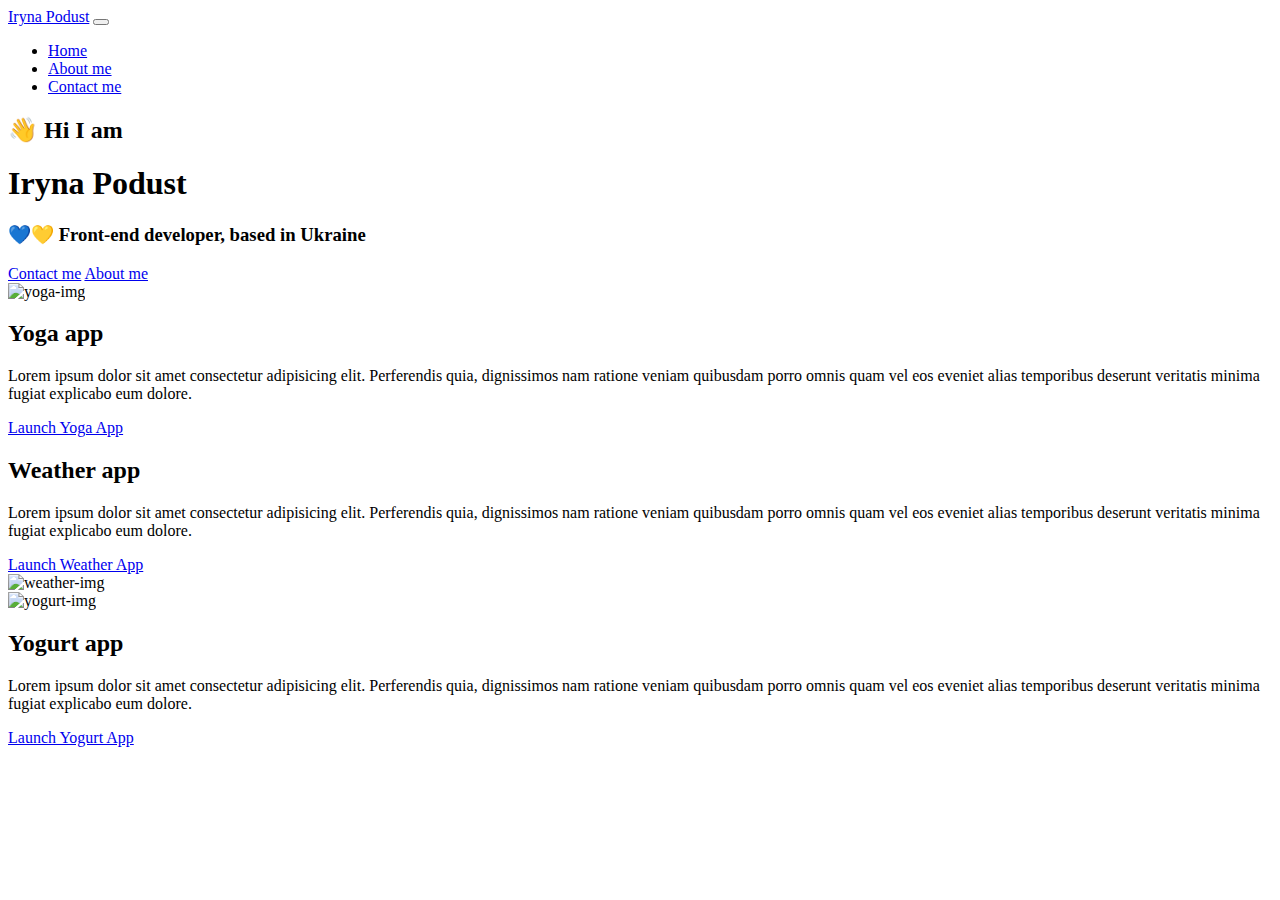
==== index.html @ e108f9f4 "Added index.html" ====
<!DOCTYPE html>
<html lang="en">
  <head>
    <meta charset="UTF-8" />
    <meta http-equiv="X-UA-Compatible" content="IE=edge" />
    <meta name="viewport" content="width=device-width, initial-scale=1.0" />
    <title>[Your name]</title>
    <link
      href="https://cdn.jsdelivr.net/npm/bootstrap@5.3.0/dist/css/bootstrap.min.css"
      rel="stylesheet"
      integrity="sha384-9ndCyUaIbzAi2FUVXJi0CjmCapSmO7SnpJef0486qhLnuZ2cdeRhO02iuK6FUUVM"
      crossorigin="anonymous"
    />
    <link rel="stylesheet" href="style.css" />
  </head>
  <body>
    <nav class="navbar navbar-expand-lg bg-body-tertiary fixed-top">
      <div class="container-fluid">
        <a class="navbar-brand padding" href="index.html">Iryna Podust</a>
        <button
          class="navbar-toggler"
          type="button"
          data-bs-toggle="collapse"
          data-bs-target="#navbarNav"
          aria-controls="navbarNav"
          aria-expanded="false"
          aria-label="Toggle navigation"
        >
          <span class="navbar-toggler-icon"></span>
        </button>
        <div class="collapse navbar-collapse" id="navbarNav">
          <ul class="navbar-nav">
            <li class="nav-item">
              <a class="nav-link active" aria-current="page" href="index.html"
                >Home</a
              >
            </li>
            <li class="nav-item">
              <a class="nav-link" href="about.html">About me</a>
            </li>
            <li class="nav-item">
              <a class="nav-link" href="about.html#contact">Contact me</a>
            </li>
          </ul>
        </div>
      </div>
    </nav>
    <h2>👋 Hi I am</h2>
    <h1>Iryna Podust</h1>
    <h3>💙💛 Front-end developer, based in Ukraine</h3>
    <div class="navigation-links">
      <a href="about.html#contact" class="contact-link">Contact me</a>
      <a href="about.html" class="about-link">About me</a>
    </div>
    <div class="container mt-5">
      <div class="row">
        <div class="col-md-6">
          <img
            src="https://uploads.codesandbox.io/uploads/user/536b9ee2-9d41-444a-a85a-62ae77e381ac/l3jP-yoga.png"
            alt="yoga-img"
            class="img-fluid rounded"
          />
        </div>
        <div class="col-md-6">
          <h2 class="text-start mb-3">Yoga app</h2>
          <p class="padding-left">
            Lorem ipsum dolor sit amet consectetur adipisicing elit. Perferendis
            quia, dignissimos nam ratione veniam quibusdam porro omnis quam vel
            eos eveniet alias temporibus deserunt veritatis minima fugiat
            explicabo eum dolore.
          </p>
          <div class="mt-4 mt-4 pt-4">
            <a href="#" class="primary-link">Launch Yoga App</a>
          </div>
        </div>
      </div>
      <div class="row mt-5">
        <div class="col-md-6">
          <h2 class="text-start mb-3">Weather app</h2>
          <p class="padding-left">
            Lorem ipsum dolor sit amet consectetur adipisicing elit. Perferendis
            quia, dignissimos nam ratione veniam quibusdam porro omnis quam vel
            eos eveniet alias temporibus deserunt veritatis minima fugiat
            explicabo eum dolore.
          </p>
          <div class="mb-5 mt-4 pt-4">
            <a href="#" class="primary-link">Launch Weather App</a>
          </div>
        </div>
        <div class="col-md-6">
          <img
            src="https://uploads.codesandbox.io/uploads/user/536b9ee2-9d41-444a-a85a-62ae77e381ac/jxM9-weather.png"
            alt="weather-img"
            class="img-fluid rounded"
          />
        </div>
      </div>
      <div class="row mt-5">
        <div class="col-md-6">
          <img
            src="https://uploads.codesandbox.io/uploads/user/536b9ee2-9d41-444a-a85a-62ae77e381ac/WgM8-yogurt.png"
            alt="yogurt-img"
            class="img-fluid rounded"
          />
        </div>
        <div class="col-md-6">
          <h2 class="mb-3 text-start">Yogurt app</h2>
          <p class="padding-left">
            Lorem ipsum dolor sit amet consectetur adipisicing elit. Perferendis
            quia, dignissimos nam ratione veniam quibusdam porro omnis quam vel
            eos eveniet alias temporibus deserunt veritatis minima fugiat
            explicabo eum dolore.
          </p>
          <div class="mt-4 pt-4">
            <a href="#" class="primary-link">Launch Yogurt App</a>
          </div>
        </div>
      </div>
    </div>
    <script
      src="https://cdn.jsdelivr.net/npm/bootstrap@5.3.0/dist/js/bootstrap.bundle.min.js"
      integrity="sha384-geWF76RCwLtnZ8qwWowPQNguL3RmwHVBC9FhGdlKrxdiJJigb/j/68SIy3Te4Bkz"
      crossorigin="anonymous"
    ></script>
  </body>
</html>
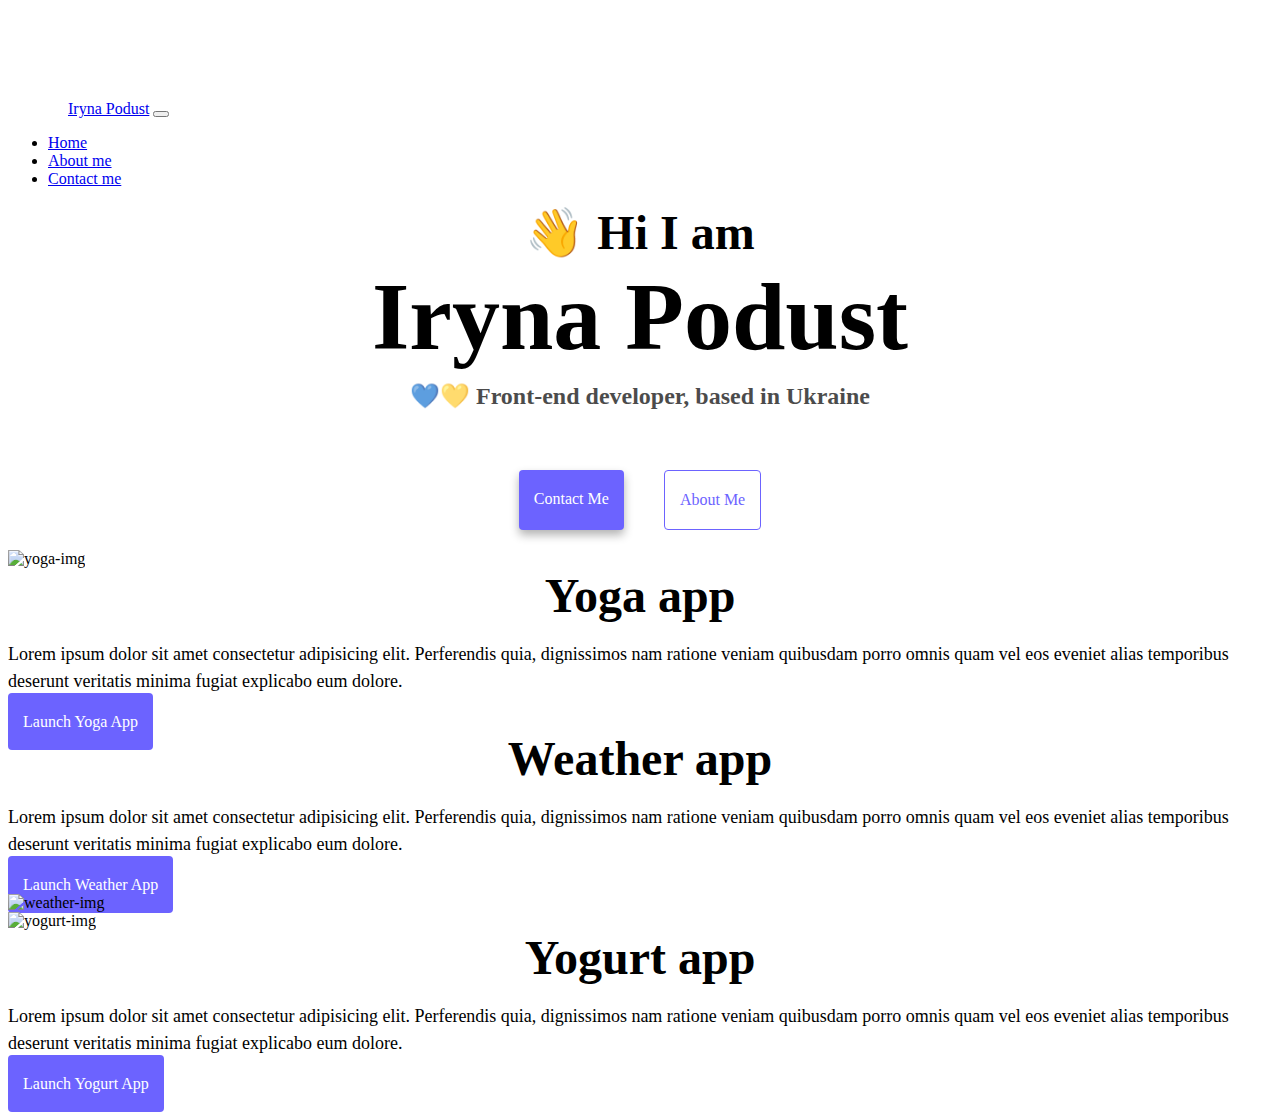
==== commit a8ed7c13: "Updated SEO" ====
--- a/index.html
+++ b/index.html
@@ -3,8 +3,8 @@
   <head>
     <meta charset="UTF-8" />
     <meta http-equiv="X-UA-Compatible" content="IE=edge" />
-    <meta name="viewport" content="width=device-width, initial-scale=1.0" />
-    <title>[Your name]</title>
+    <meta name="description" content="Front-end developer" />
+    <title>Front-end developer - Iryna Podust</title>
     <link
       href="https://cdn.jsdelivr.net/npm/bootstrap@5.3.0/dist/css/bootstrap.min.css"
       rel="stylesheet"
@@ -49,8 +49,13 @@
     <h1>Iryna Podust</h1>
     <h3>💙💛 Front-end developer, based in Ukraine</h3>
     <div class="navigation-links">
-      <a href="about.html#contact" class="contact-link">Contact me</a>
-      <a href="about.html" class="about-link">About me</a>
+      <a
+        href="about.html#contact"
+        class="contact-link"
+        title="Go to contact info"
+        >Contact me</a
+      >
+      <a href="about.html" class="about-link" title="Go to my info">About me</a>
     </div>
     <div class="container mt-5">
       <div class="row">
--- a/style.css
+++ b/style.css
@@ -0,0 +1,99 @@
+:root {
+  --primary-color: #6c63ff;
+  --secondary-color: #f5f2fe;
+  --box-shadow: 0 5px 10px rgba(0, 0, 0, 0.3);
+}
+
+body {
+  margin-top: 100px;
+}
+
+h1,
+h2,
+h3 {
+  text-align: center;
+  margin: 0;
+}
+
+h1 {
+  font-size: 96px;
+}
+
+h2 {
+  font-size: 48px;
+}
+
+h3 {
+  font-size: 24px;
+  opacity: 0.7;
+  padding-top: 10px;
+}
+
+p {
+  font-size: 18px;
+  line-height: 1.5;
+}
+
+.navigation-links {
+  display: flex;
+  margin-top: 40px;
+  justify-content: center;
+}
+
+.navigation-links a {
+  margin: 20px;
+  border-radius: 4px;
+  padding: 20px 15px;
+  text-decoration: none;
+  text-transform: capitalize;
+}
+
+.contact-link {
+  background: var(--primary-color);
+  box-shadow: var(--box-shadow);
+  color: white;
+}
+
+.about-link {
+  color: var(--primary-color);
+  border: 1px solid var(--primary-color);
+}
+
+.homepage-link {
+  color: var(--primary-color);
+  text-align: center;
+  display: block;
+}
+
+.about-paragraphs {
+  display: flex;
+  margin: 20px 0;
+}
+
+.email-link {
+  display: flex;
+  justify-content: center;
+  color: var(--primary-color);
+  font-size: 28px;
+  text-decoration: none;
+}
+
+.email-link:hover {
+  text-decoration: underline;
+}
+
+.primary-link {
+  border-radius: 4px;
+  padding: 20px 15px;
+  background: #6c63ff;
+  text-decoration: none;
+  color: white;
+}
+
+.padding-left {
+  padding-left: 0;
+}
+
+.padding {
+  padding-left: 60px;
+}
